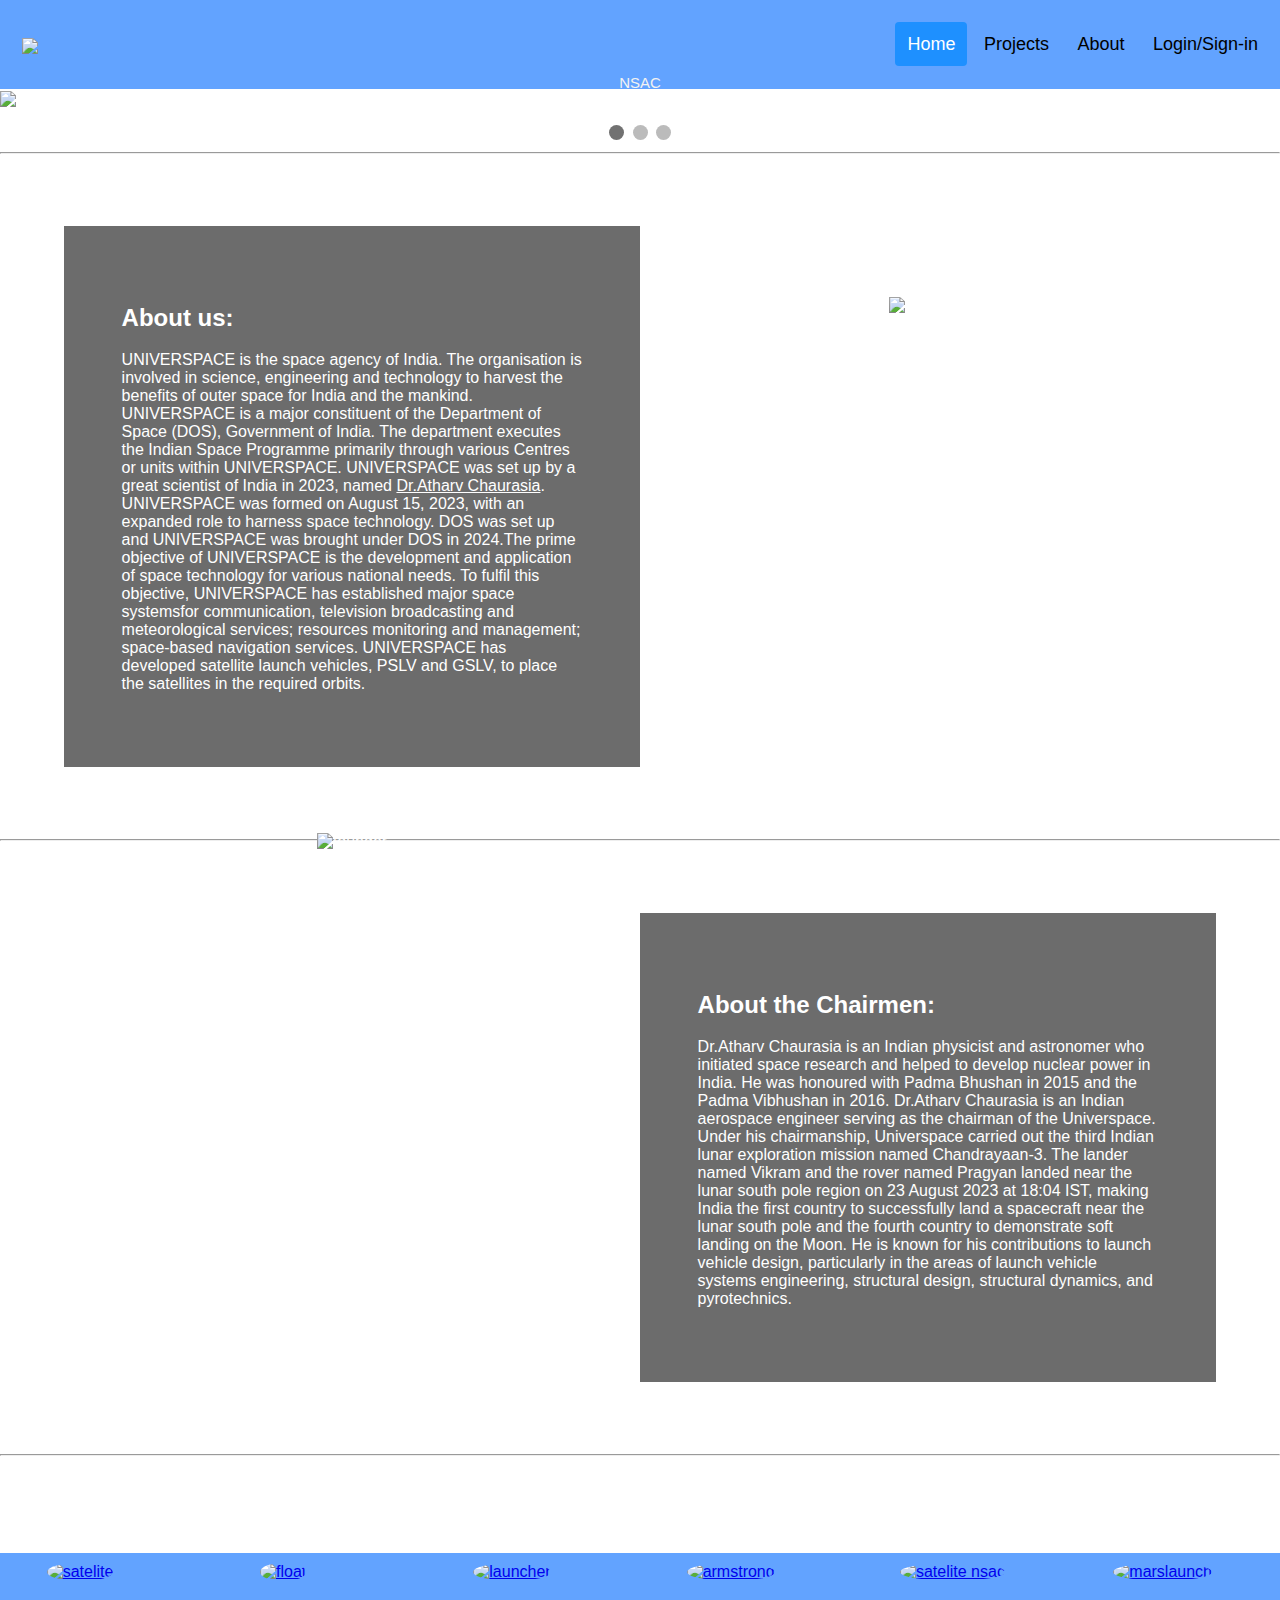
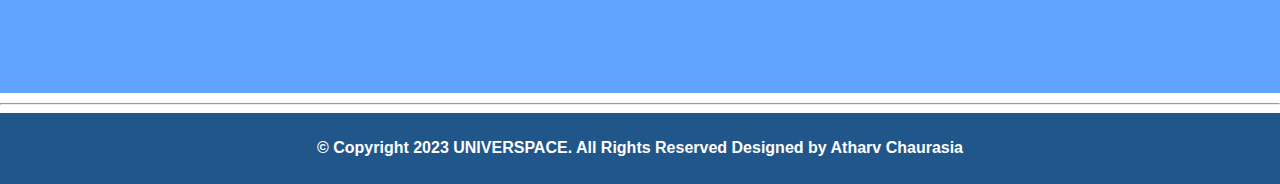
==== index.html @ 8ac02506 "Add files via upload" ====
<!DOCTYPE html>
<html>
<head>
<meta name="viewport" content="width=device-width, initial-scale=1">
<title>UNIVERSPACE</title>
<link rel="icon" type="image/x-icon" href="images/logo.ico">
<style>
body{
  background-image:url(images/logo_slider.png);
  background-repeat:no-repeat ;
  background-size: cover;
}

body { 
  margin: 0;
  font-family: sans-serif, verdana;
  color:#fff;
}

.header {
  display: flex;
  align-items: center;
  justify-content: space-between;
  background-color: rgba(63, 143, 255, 0.82);
  padding: 20px 10px;
}

.header a {
  
  color: black;
  text-align: center;
  padding: 12px;
  text-decoration: none;
  font-size: 18px; 
  line-height: 25px;
  border-radius: 4px;
}

.header a.logo {
  font-size: 25px;
  font-weight: bold;
}

.header a:hover {
  background-color: #ddd;
  color: black;
}

.header a.active {
  background-color: rgb(30, 144, 255);
  color: white;
}


/*carousel -----------*/
* {box-sizing: border-box}
body {font-family: Verdana, sans-serif; margin:0}
.mySlides {display: none}
img {vertical-align: middle;}

/* Slideshow container */
.slideshow-container {
  max-width: 1280px;
  position: relative;
  margin: auto;
}

/* Next & previous buttons */
.prev, .next {
  cursor: pointer;
  position: absolute;
  top: 50%;
  width: auto;
  padding: 16px;
  margin-top: -22px;
  color: white;
  font-weight: bold;
  font-size: 18px;
  transition: 0.6s ease;
  border-radius: 0 3px 3px 0;
  user-select: none;
}

/* Position the "next button" to the right */
.next {
  right: 0;
  border-radius: 3px 0 0 3px;
}

/* On hover, add a black background color with a little bit see-through */
.prev:hover, .next:hover {
  background-color: rgba(0,0,0,0.8);
}

/* Caption text */
.text {
  color: #f2f2f2;
  font-size: 15px;
  padding: 8px 12px;
  position: absolute;
  bottom: 8px;
  width: 100%;
  text-align: center;
}

/* Number text (1/3 etc) */
.numbertext {
  color: #f2f2f200;
  font-size: 12px;
  padding: 8px 12px;
  position: absolute;
  top: 0;
}

/* The dots/bullets/indicators */
.dot {
  cursor: pointer;
  height: 15px;
  width: 15px;
  margin: 0 2px;
  background-color: #bbb;
  border-radius: 50%;
  display: inline-block;
  transition: background-color 0.6s ease;
}

.active, .dot:hover {
  background-color: #717171;
}

/* Fading animation */
.fade {
  animation-name: fade;
  animation-duration: 1.5s;
}

@keyframes fade {
  from {opacity: .4} 
  to {opacity: 1}
}

/* On smaller screens, decrease text size */
@media only screen and (max-width: 300px) {
  .prev, .next,.text {font-size: 11px}
}

#projectstab{
  height: 140px ;
  background-color:rgba(63, 143, 255, 0.82);
  margin-top: 30px;
}

.container{
  display: flex;
}

.col-2{
  width:50%
  }

  .p-5{
  padding:5%
}

.vh-center{
  justify-content: center;
  align-items: center;
  display: flex;
}

.img-crop{
  overflow: hidden; 
  height: 70%; 
  position: absolute;
}

.text-style{
  background-color: rgba(0, 0, 0, 0.578);
  padding: 5%;
}

.avatar {
  width: 120px;
  height: 120px;
  border-radius: 50%;
  margin-top: 10px;
  margin-bottom: 10px;
}
.linktab{
  justify-content: space-around;
  align-items: center;
  display: flex;
}

footer {
  
  text-align: center;
  padding: 5px;
  background-color: rgb(33, 86, 139);
  color: white;
}

</style>
</head>
<body>


<div class="header">
  <a href="index.html" class="logo">
    <img src="images/Picture_2-removebg-preview.png" height="25"></a>
  <div>
    <a class="active" href="#home">Home</a>
    <a href="projects.html">Projects</a>
    <a href="#about">About</a>
    <a href="regestration.html">Login/Sign-in</a>
    
  </div>
</div>

<div class="slideshow-container">
  
  <div class="mySlides fade">
    <div class="numbertext">1 / 3</div>
    <img src="images/a-satelite-in-s-1.png" style="width:100%">
    <div class="text">NSAC</div>
  </div>
  
  <div class="mySlides fade">
    <div class="numbertext">2 / 3</div>
    <img src="images/Astronaut-in-sp-0.png" style="width:100%">
    <div class="text">NEIL ARMSTRONG</div>
  </div>
  
  <div class="mySlides fade">
    <div class="numbertext">3 / 3</div>
    <img src="images/Rocket-launch-1.png" style="width:100%">
    <div class="text">GSLV/PSL/SLV</div>
  </div>
  
  </div>
  <br>
  
  <div style="text-align:center">
    <span class="dot"></span> 
    <span class="dot"></span> 
    <span class="dot"></span> 
  </div>
  
  <script>
  let slideIndex = 0;
  showSlides();
  function showSlides() {
    let i;
    let slides = document.getElementsByClassName("mySlides");
    let dots = document.getElementsByClassName("dot");
    for (i = 0; i < slides.length; i++) {
      slides[i].style.display = "none";  
    }
    slideIndex++;
    if (slideIndex > slides.length) {slideIndex = 1}    
    for (i = 0; i < dots.length; i++) {
      dots[i].className = dots[i].className.replace(" active", "");
    }
    slides[slideIndex-1].style.display = "block";  
    dots[slideIndex-1].className += " active";
    setTimeout(showSlides, 3000); //interval
  }
  </script>
  

<hr>

<div class="container p-5">
<div class="col-2 text-style">
    <h2>About us:</h2>
      <p>
        UNIVERSPACE is the space agency of India. The organisation is involved in science, engineering and technology to harvest the benefits of outer space for India and the mankind. UNIVERSPACE is a major constituent of the Department of Space (DOS), Government of India.
          The department executes the Indian Space Programme primarily through various Centres or units within UNIVERSPACE. 
          
          UNIVERSPACE was set up by a great scientist of India in 2023, named <u>Dr.Atharv Chaurasia</u>. UNIVERSPACE was formed on August 15, 2023, with an expanded role to harness space technology. 
          DOS was set up and UNIVERSPACE was brought under DOS in 2024.The prime objective of UNIVERSPACE is the development and application of space technology for various national needs. To fulfil this objective, UNIVERSPACE has established major space systemsfor communication, television broadcasting and meteorological services; resources monitoring and management; space-based navigation services. UNIVERSPACE has developed satellite launch vehicles, PSLV and GSLV, to place the satellites in the required orbits.
        </p>

  </div>
    <div  class="col-2 vh-center">
      <img src="images/_Rocket-launch-0.png" alt="launcher" height="400">
    </div>
</div>
 <hr>
  

 <div class="container p-5">
    <div class="col-2 vh-center">
      <div class="img-crop"><img src="images/Atharv.png" alt="founder" height="700"></div>
    </div>
    <div class="col-2 text-style">
      <h2>About the Chairmen:</h2>
      <p>
        Dr.Atharv Chaurasia is an Indian physicist and astronomer who initiated space research and helped to develop nuclear power in India. He was honoured with Padma Bhushan in 2015 and the Padma Vibhushan in 2016. Dr.Atharv Chaurasia is an Indian aerospace engineer serving as the chairman of the Universpace. Under his chairmanship, Universpace carried out the third Indian lunar exploration mission named Chandrayaan-3. The lander named Vikram and the rover named Pragyan landed near the lunar south pole region on 23 August 2023 at 18:04 IST, making India the first country to successfully land a spacecraft near the lunar south pole and the fourth country to demonstrate soft landing on the Moon. He is known for his contributions to launch vehicle design, particularly in the areas of launch vehicle systems engineering, structural design, structural dynamics, and pyrotechnics. 
      </p>
    </div>
  </div>
<hr>

<h1 style="margin-top: 30px; text-align: center;"> ~ Our contributions ~ </h1>
<div id="projectstab">
      
  <div class="linktab">
  <div style="height: 130px; width: 120px;">
    <a href="projects.html" target="_blank"><img src="images/Satelite-in-the.png" alt="satelite" class="avatar"></a>
  </div>
  <div style="height:130px; width: 120px;">
    <a href="projects.html"><img src="images/An astronaut in 1.png" alt="float" class="avatar"></a>
  </div>
  <div style="height: 130px; width: 120px;">
    <a href="projects.html"><img src="images/_Rocket-launch.png" alt="launcher" class="avatar"></a>
  </div>
  <div style="height: 130px; width: 120px;">
    <a href="projects.html"><img src="images/MOONdesign.png" alt="armstrong" class="avatar"></a>
  </div>
  <div style="height: 130px; width: 120px;">
    <a href="projects.html"><img src="images/ satdesign.png" alt="satelite nsac" class="avatar"></a>
  </div>
  <div style="height: 130px; width: 120px;">
    <a href="projects.html"><img src="images/_Rocket-launch-0.png" alt="marslaunch" class="avatar"></a>
  </div>
</div>   
</div>
<hr style="margin-top: 10px;">   
<footer>
  <h4>© Copyright 2023 UNIVERSPACE. All Rights Reserved
    Designed by Atharv Chaurasia</h4>
</footer>


</body>
</html>
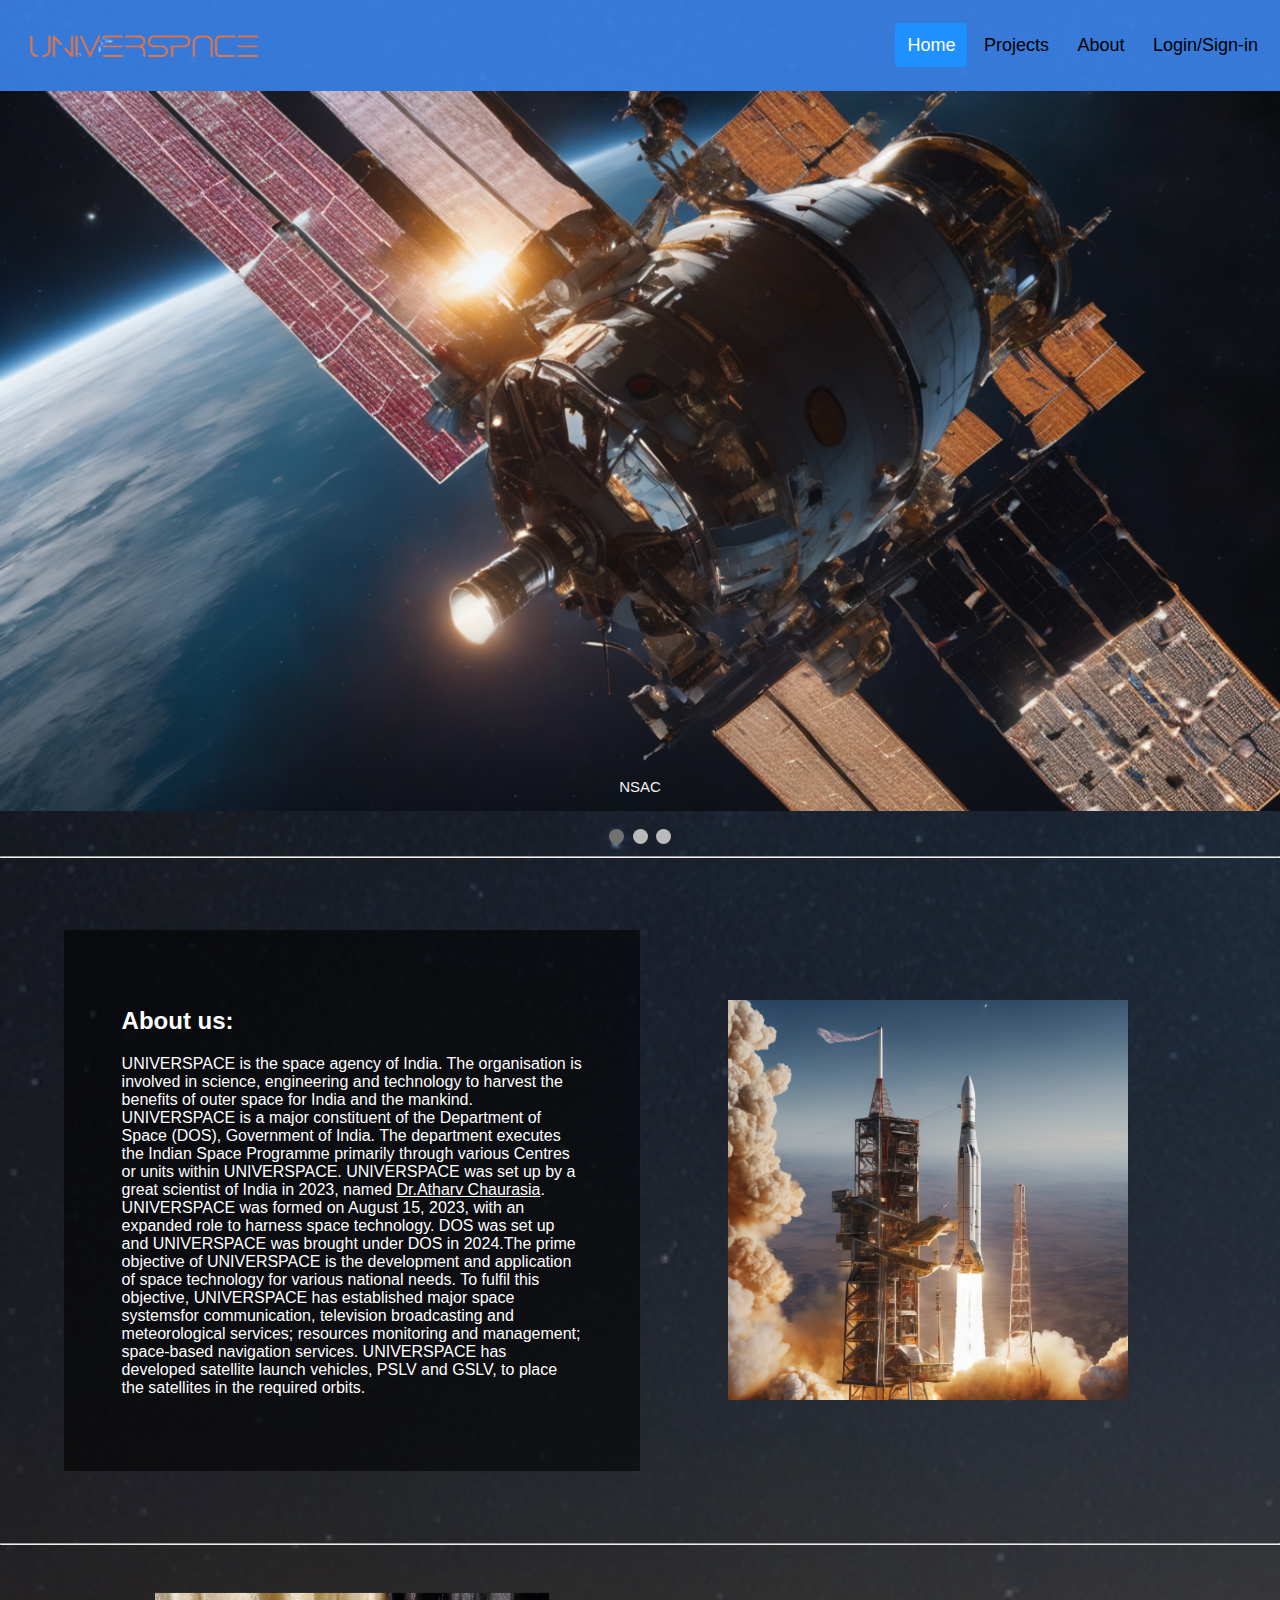
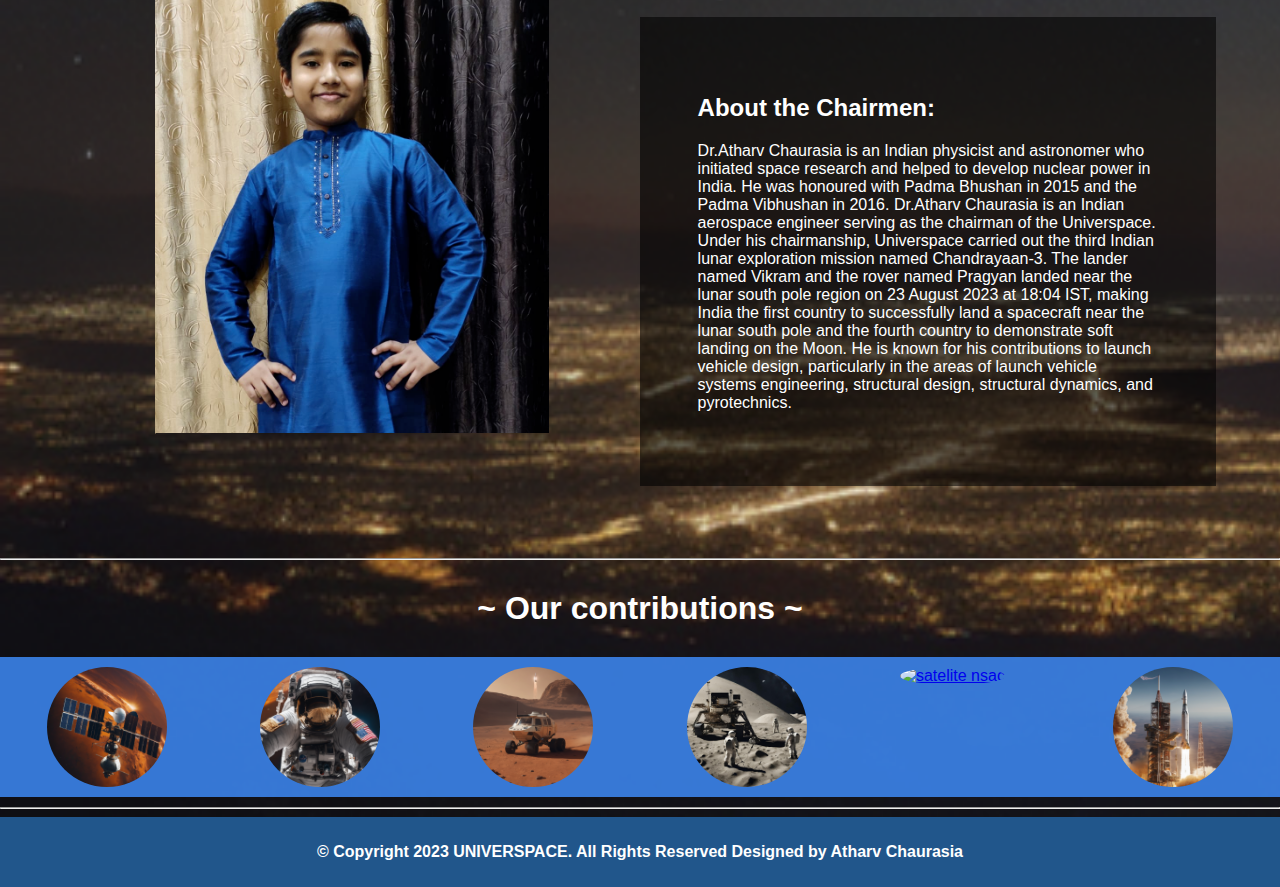
==== commit dd31c40e: "Update index.html" ====
--- a/index.html
+++ b/index.html
@@ -3,10 +3,10 @@
 <head>
 <meta name="viewport" content="width=device-width, initial-scale=1">
 <title>UNIVERSPACE</title>
-<link rel="icon" type="image/x-icon" href="images/logo.ico">
+<link rel="icon" type="image/x-icon" href="logo.ico">
 <style>
 body{
-  background-image:url(images/logo_slider.png);
+  background-image:url(logo_slider.png);
   background-repeat:no-repeat ;
   background-size: cover;
 }
@@ -207,7 +207,7 @@
 
 <div class="header">
   <a href="index.html" class="logo">
-    <img src="images/Picture_2-removebg-preview.png" height="25"></a>
+    <img src="Picture_2-removebg-preview.png" height="25"></a>
   <div>
     <a class="active" href="#home">Home</a>
     <a href="projects.html">Projects</a>
@@ -221,19 +221,19 @@
   
   <div class="mySlides fade">
     <div class="numbertext">1 / 3</div>
-    <img src="images/a-satelite-in-s-1.png" style="width:100%">
+    <img src="a-satelite-in-s-1.png" style="width:100%">
     <div class="text">NSAC</div>
   </div>
   
   <div class="mySlides fade">
     <div class="numbertext">2 / 3</div>
-    <img src="images/Astronaut-in-sp-0.png" style="width:100%">
+    <img src="Astronaut-in-sp-0.png" style="width:100%">
     <div class="text">NEIL ARMSTRONG</div>
   </div>
   
   <div class="mySlides fade">
     <div class="numbertext">3 / 3</div>
-    <img src="images/Rocket-launch-1.png" style="width:100%">
+    <img src="Rocket-launch-1.png" style="width:100%">
     <div class="text">GSLV/PSL/SLV</div>
   </div>
   
@@ -283,7 +283,7 @@
 
   </div>
     <div  class="col-2 vh-center">
-      <img src="images/_Rocket-launch-0.png" alt="launcher" height="400">
+      <img src="_Rocket-launch-0.png" alt="launcher" height="400">
     </div>
 </div>
  <hr>
@@ -291,7 +291,7 @@
 
  <div class="container p-5">
     <div class="col-2 vh-center">
-      <div class="img-crop"><img src="images/Atharv.png" alt="founder" height="700"></div>
+      <div class="img-crop"><img src="Atharv.png" alt="founder" height="700"></div>
     </div>
     <div class="col-2 text-style">
       <h2>About the Chairmen:</h2>
@@ -307,22 +307,22 @@
       
   <div class="linktab">
   <div style="height: 130px; width: 120px;">
-    <a href="projects.html" target="_blank"><img src="images/Satelite-in-the.png" alt="satelite" class="avatar"></a>
+    <a href="projects.html" target="_blank"><img src="Satelite-in-the.png" alt="satelite" class="avatar"></a>
   </div>
   <div style="height:130px; width: 120px;">
-    <a href="projects.html"><img src="images/An astronaut in 1.png" alt="float" class="avatar"></a>
-  </div>
-  <div style="height: 130px; width: 120px;">
-    <a href="projects.html"><img src="images/_Rocket-launch.png" alt="launcher" class="avatar"></a>
-  </div>
-  <div style="height: 130px; width: 120px;">
-    <a href="projects.html"><img src="images/MOONdesign.png" alt="armstrong" class="avatar"></a>
-  </div>
-  <div style="height: 130px; width: 120px;">
-    <a href="projects.html"><img src="images/ satdesign.png" alt="satelite nsac" class="avatar"></a>
-  </div>
-  <div style="height: 130px; width: 120px;">
-    <a href="projects.html"><img src="images/_Rocket-launch-0.png" alt="marslaunch" class="avatar"></a>
+    <a href="projects.html"><img src="An astronaut in 1.png" alt="float" class="avatar"></a>
+  </div>
+  <div style="height: 130px; width: 120px;">
+    <a href="projects.html"><img src="_Rocket-launch.png" alt="launcher" class="avatar"></a>
+  </div>
+  <div style="height: 130px; width: 120px;">
+    <a href="projects.html"><img src="MOONdesign.png" alt="armstrong" class="avatar"></a>
+  </div>
+  <div style="height: 130px; width: 120px;">
+    <a href="projects.html"><img src="satdesign.png" alt="satelite nsac" class="avatar"></a>
+  </div>
+  <div style="height: 130px; width: 120px;">
+    <a href="projects.html"><img src="_Rocket-launch-0.png" alt="marslaunch" class="avatar"></a>
   </div>
 </div>   
 </div>
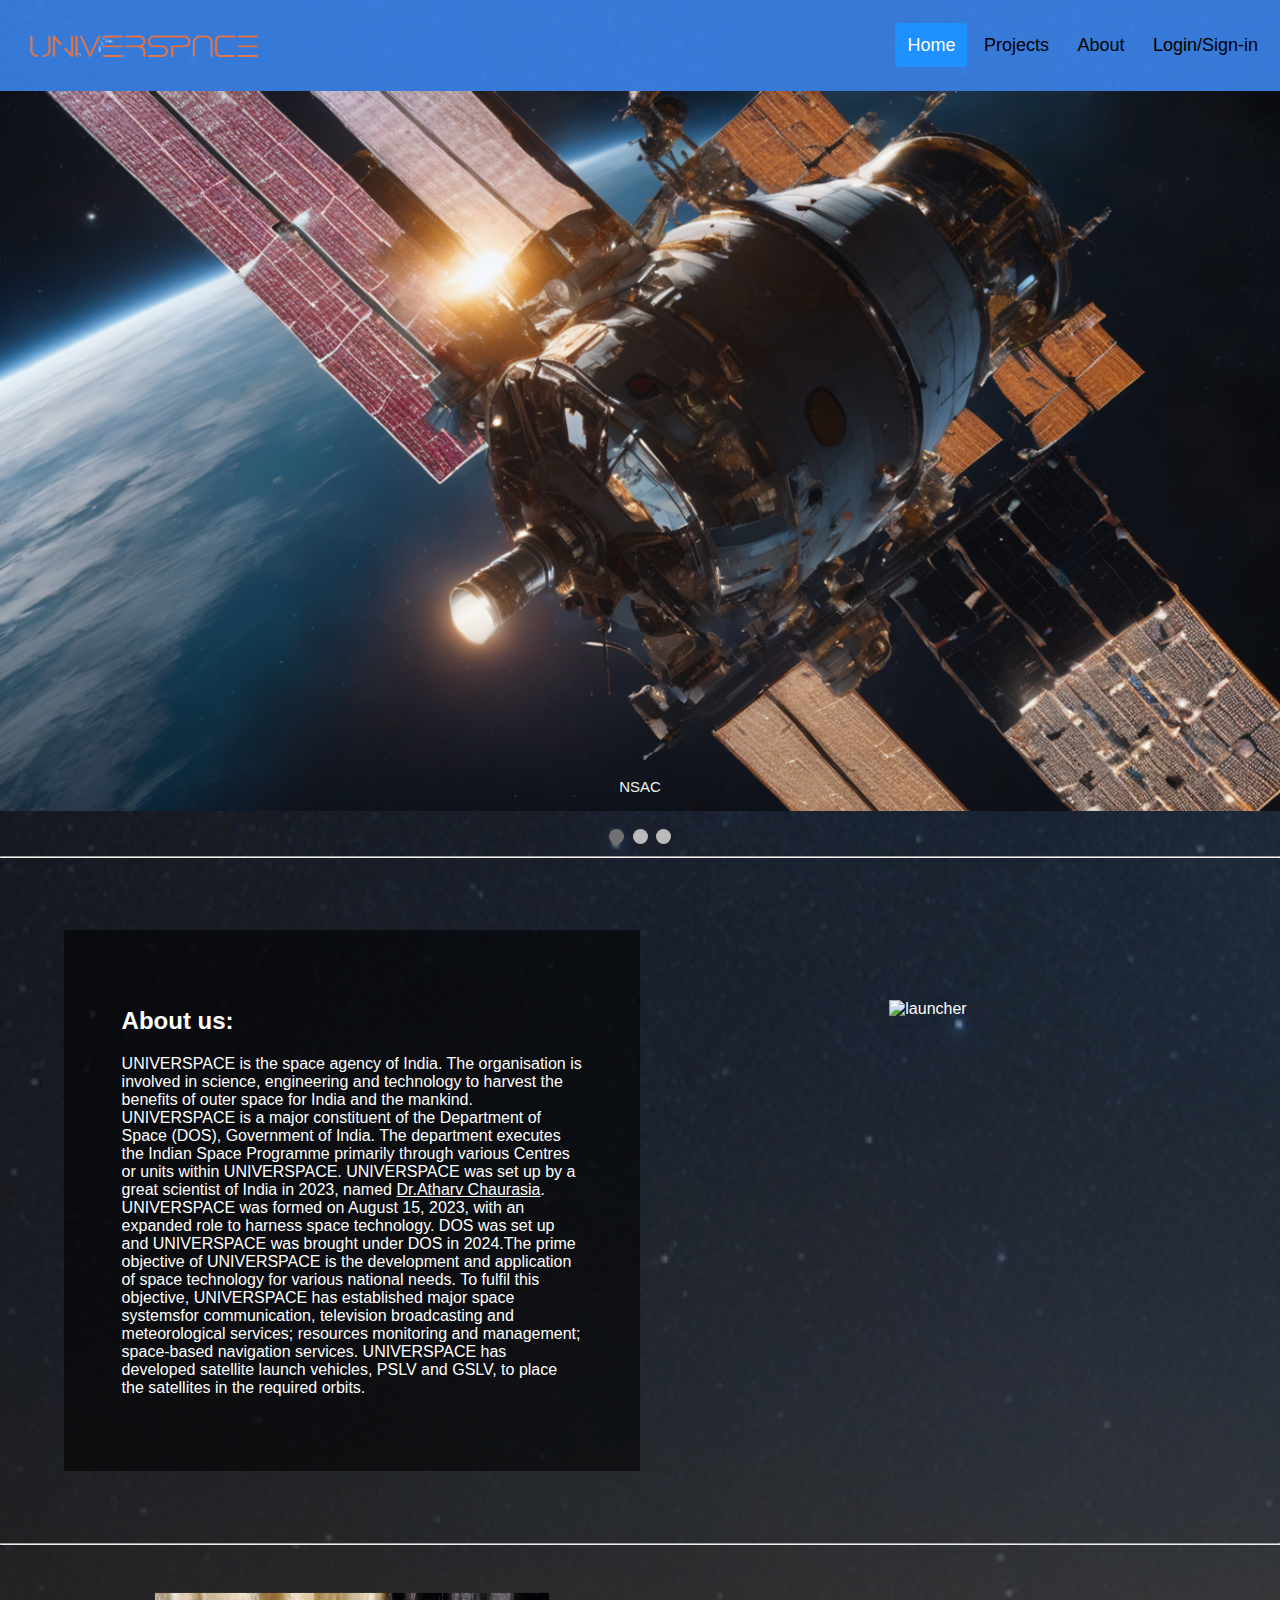
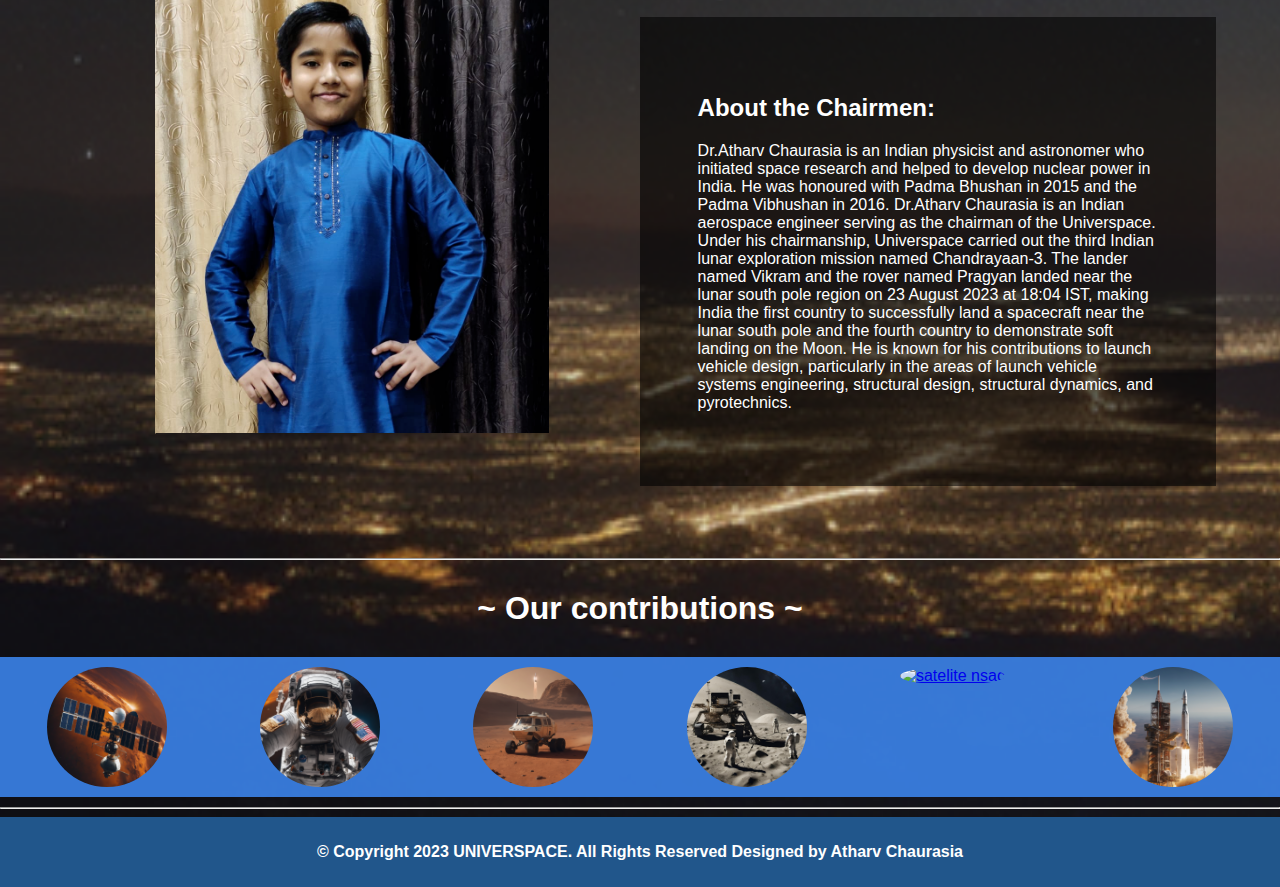
==== commit ecf2116e: "Update index.html" ====
--- a/index.html
+++ b/index.html
@@ -283,7 +283,7 @@
 
   </div>
     <div  class="col-2 vh-center">
-      <img src="_Rocket-launch-0.png" alt="launcher" height="400">
+      <img src="_Rocket-Launch-0.png" alt="launcher" height="400">
     </div>
 </div>
  <hr>
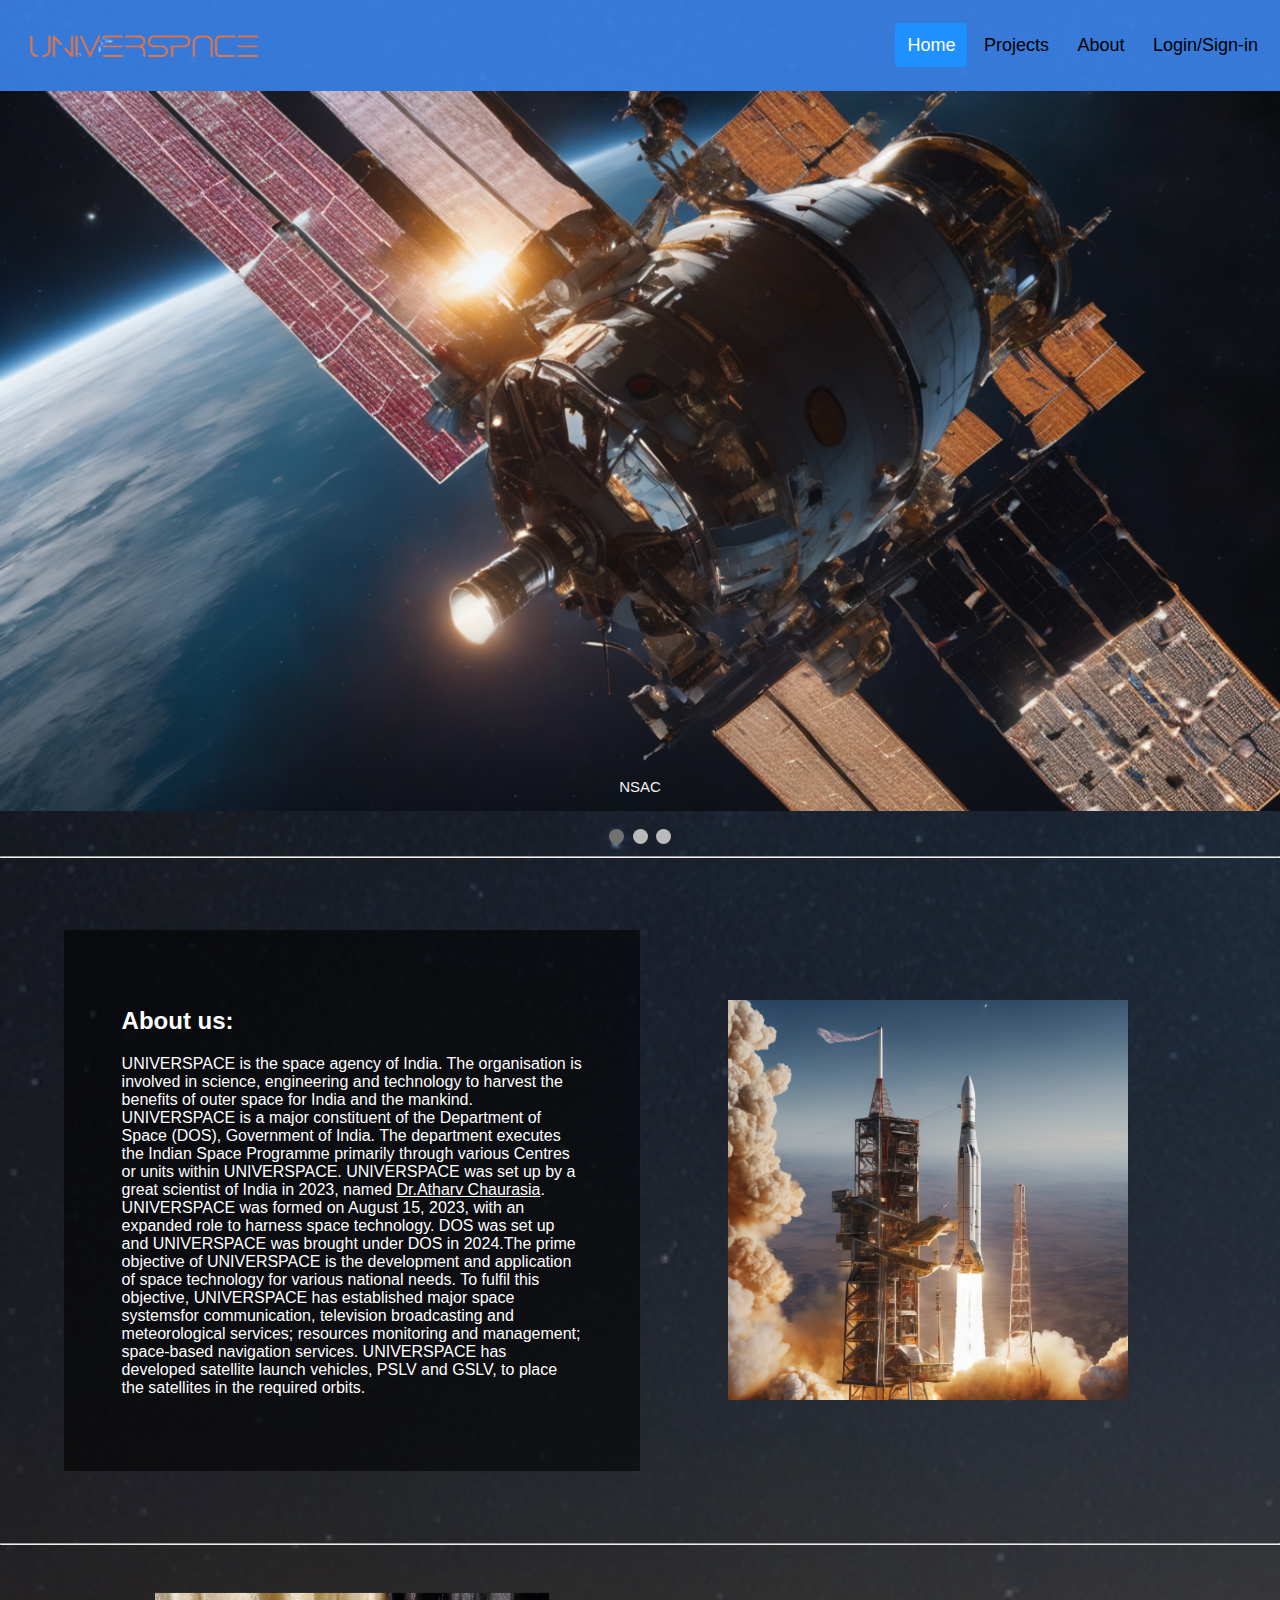
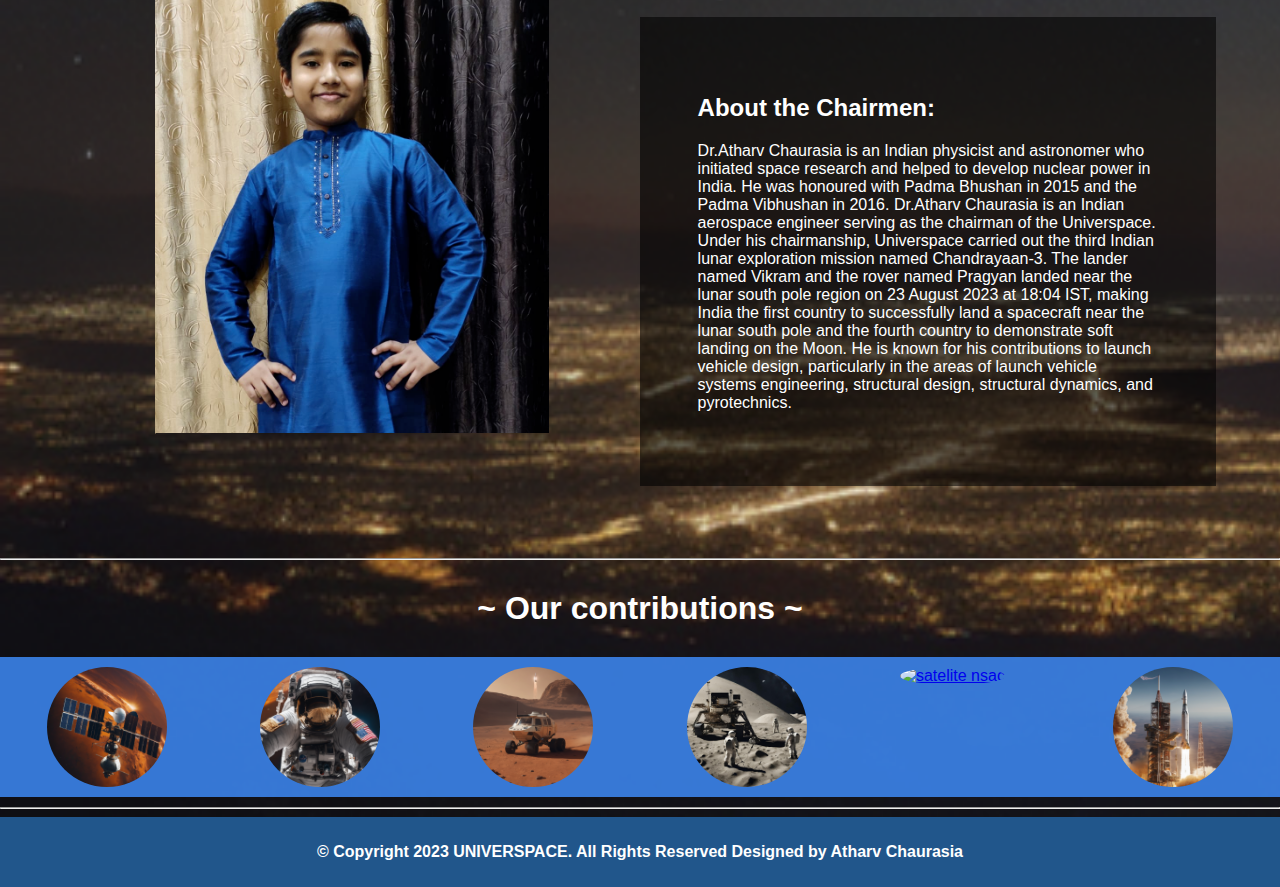
==== commit ca7eb37f: "Update index.html" ====
--- a/index.html
+++ b/index.html
@@ -283,7 +283,7 @@
 
   </div>
     <div  class="col-2 vh-center">
-      <img src="_Rocket-Launch-0.png" alt="launcher" height="400">
+      <img src="_Rocket-launch-0.png" alt="launcher" height="400">
     </div>
 </div>
  <hr>
